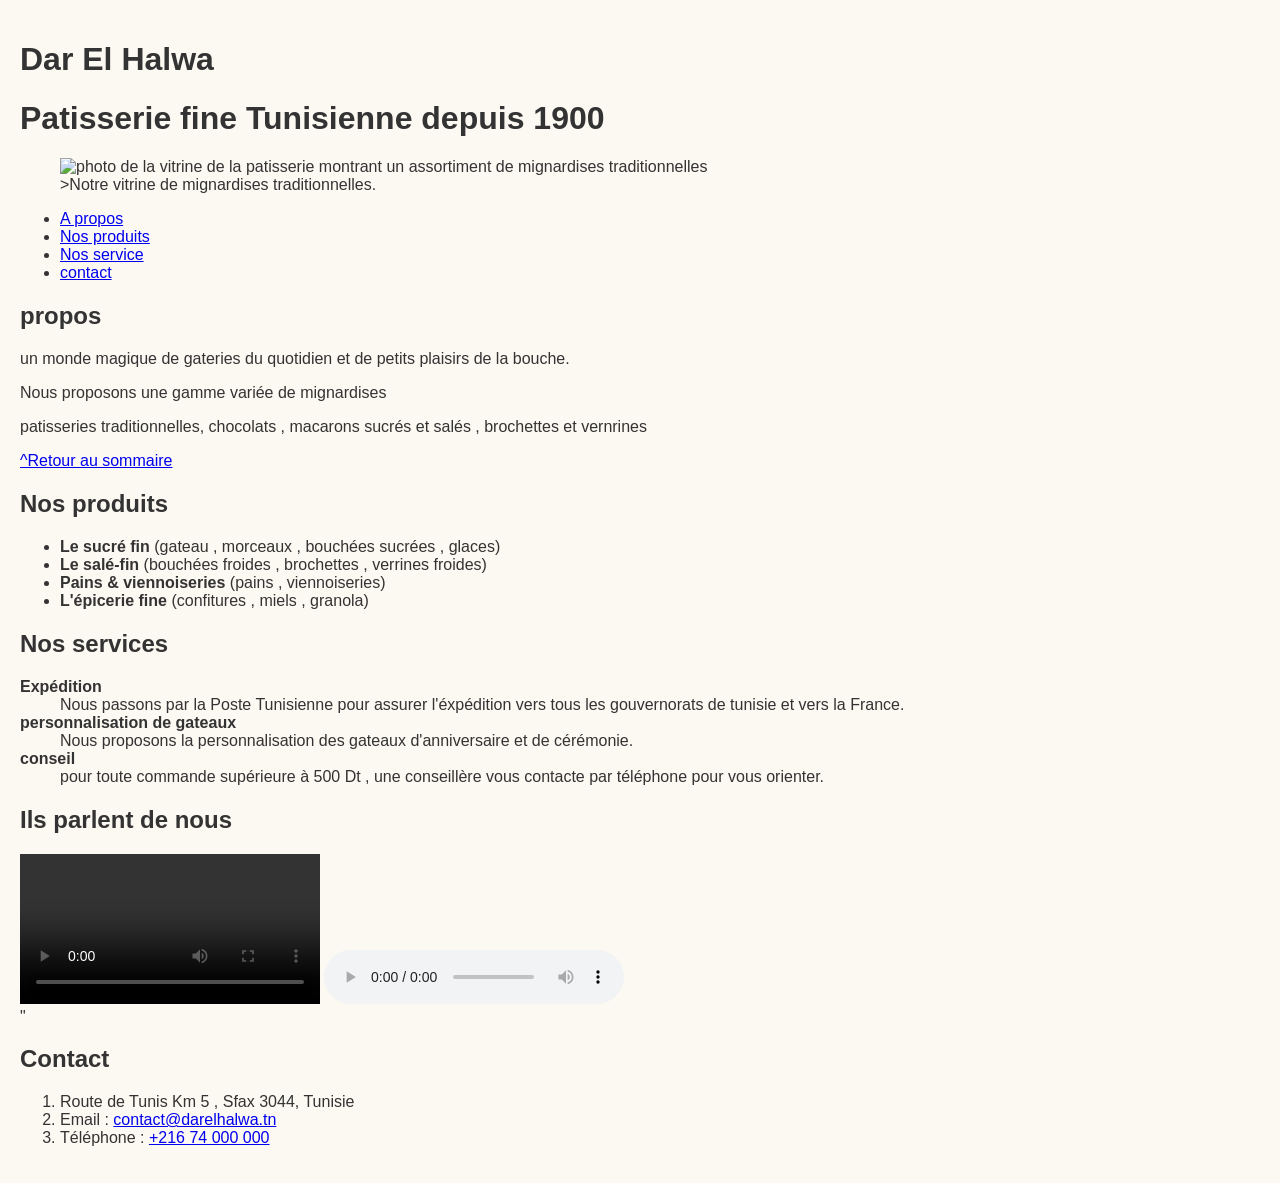
==== index.html @ bf85b287 "correction de la balise nav et verification finale" ====
<!DOCTYPE html>
<html lang="fr">
<head>
    <meta charset="UTF-8">
    <meta name="viewport" content="width=device-width, initial-scale=1.0">
    <title>tableau de la carte des prix</title>
    <link rel="stylesheet" href="style.css">
</head>
<body>
    <header>
        <h1>Dar El Halwa</h1>
        <h1>Patisserie fine Tunisienne depuis 1900</h1>
        <figure>
            <img src="image/patisserie.jpg" alt="photo de la vitrine de la patisserie montrant un assortiment de mignardises traditionnelles">
            <figcaption>>Notre vitrine de mignardises traditionnelles.</figcaption>
        </figure>
    </header>
    <nav id="sommaire">
        <ul>
            <li><a href="#apropos">A propos</a></li>
            <li><a href="#produits">Nos produits</a></li>
            <li><a href="#services">Nos service</a></li>
            <li><a href="#contact">contact</a></li>
        </ul>
    </nav>
    <main>
        <section id="apropos">
            <h2> propos </h2>
            <p>un monde magique de gateries du quotidien et de petits plaisirs de la bouche.</p>
            <p>Nous proposons une gamme variée de mignardises  </p>
            <p>patisseries traditionnelles, chocolats , macarons sucrés et salés , brochettes et vernrines</p>
            <p><a href="#sommaire">^Retour au sommaire</a>
        </section>
        <section id="produits">
            <h2>Nos produits</h2>
            <ul>
                <li><strong>Le sucré fin</strong> (gateau , morceaux , bouchées sucrées , glaces)</li>
                <li><strong>Le salé-fin</strong> (bouchées froides , brochettes , verrines froides)</li>
                <li><strong>Pains & viennoiseries</strong> (pains , viennoiseries)</li>
                <li><strong>L'épicerie fine</strong> (confitures , miels , granola)</li>
            </ul>

        </section>
        <section id="services">
            <h2>Nos services</h2>
            <dl>
                <dt><strong>Expédition</strong></dt>
                <dd>Nous passons par la Poste Tunisienne pour assurer l'éxpédition vers tous les gouvernorats de tunisie et vers la France.</dd>
                <dt><strong>personnalisation de gateaux</strong></dt>
                <dd>Nous proposons la personnalisation des gateaux d'anniversaire et de cérémonie.</dd>
                <dt><strong>conseil</strong></dt>
                <dd>pour toute commande supérieure à 500 Dt , une conseillère vous contacte par téléphone pour vous orienter. </dd>
            </dl>
            <p></p>
        </section>
        <section id="temoignages">
            <h2>Ils parlent de nous</h2>
            <video controls>
                <source src="media/temoignage.mp4" type="video/mp4">
                Votre navigateur ne supporte pas la lecture de vidéos.
            </video>
            <audio controls>
                <source src="media/avis-client.mp3" type="audio/mpeg">
                Votre navigateur ne supporte pas la lecture d'audio.
            </audio>
        </section>"
        <section id="contact">
            <h2>Contact</h2>
            <ol>
                <li>Route de Tunis Km 5 , Sfax 3044, Tunisie</li>
                <li>Email : <a href="mailto:contact@darrlhalwa.tn">contact@darelhalwa.tn</a></li>
                <li>Téléphone : <a href="tel:+21674000000">+216 74 000 000</a></li>
            </ol>
            <p></p>
        </section>
        
    </main>
    
</body>
</html
---- style.css ----
body {
    font-family: Arial, sans-serif;
    background-color: #fcf8f2;
    color: #333333;
    margin: 0;
    padding: 20px;
}
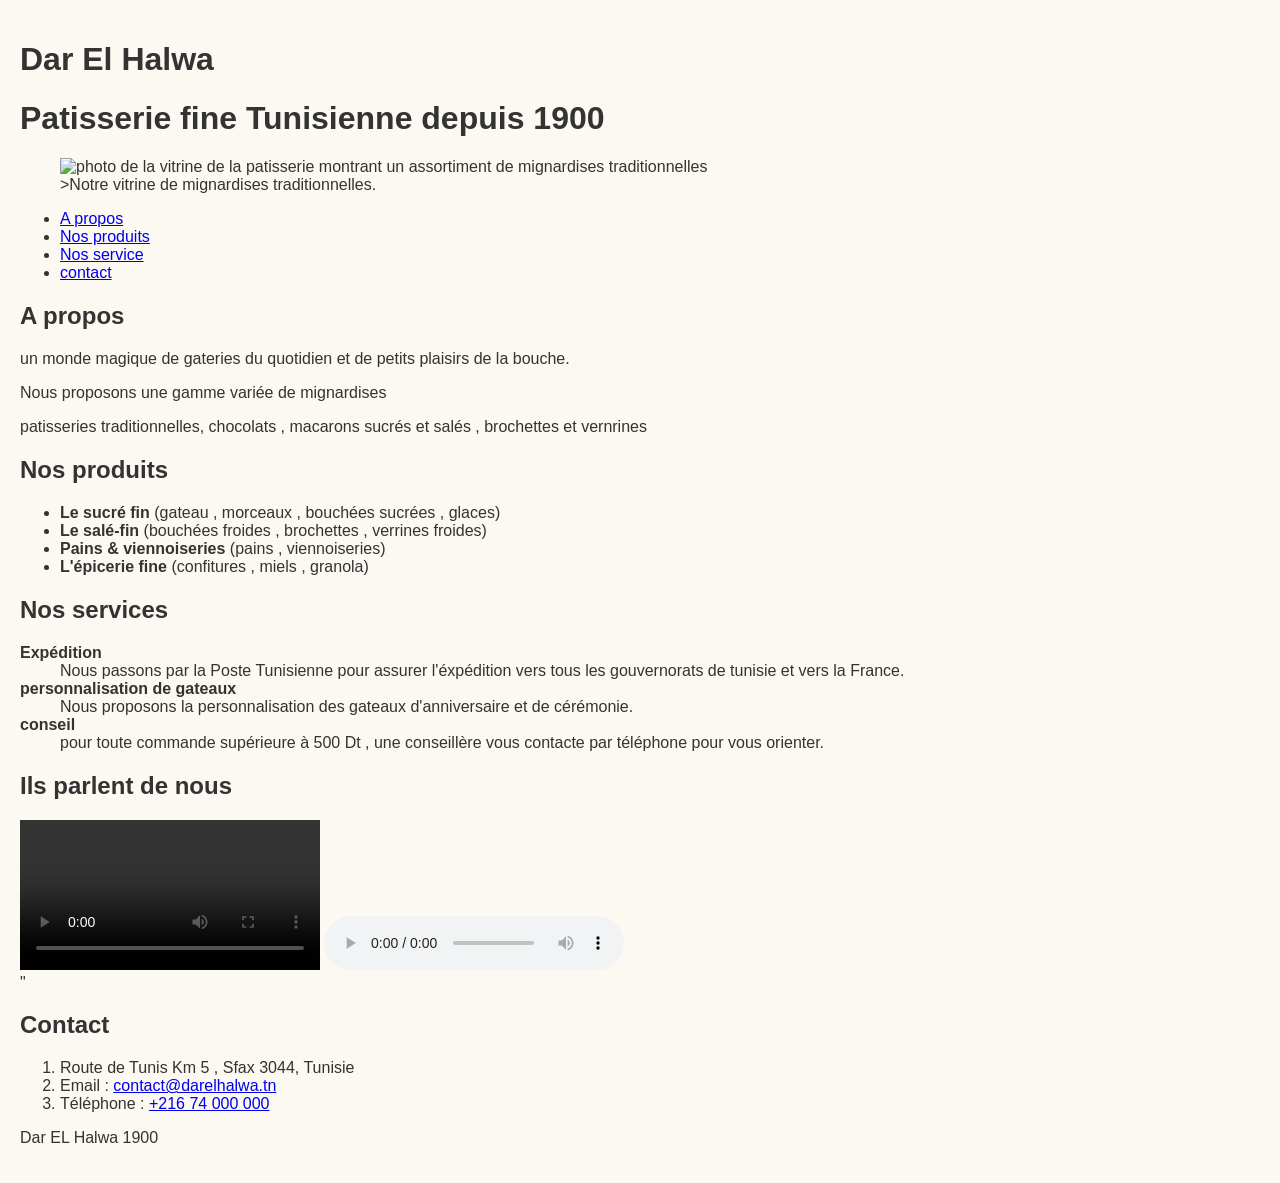
==== commit 7a63d387: "Tp3 commande.html complete" ====
--- a/index.html
+++ b/index.html
@@ -25,11 +25,10 @@
     </nav>
     <main>
         <section id="apropos">
-            <h2> propos </h2>
+            <h2> A propos </h2>
             <p>un monde magique de gateries du quotidien et de petits plaisirs de la bouche.</p>
             <p>Nous proposons une gamme variée de mignardises  </p>
             <p>patisseries traditionnelles, chocolats , macarons sucrés et salés , brochettes et vernrines</p>
-            <p><a href="#sommaire">^Retour au sommaire</a>
         </section>
         <section id="produits">
             <h2>Nos produits</h2>
@@ -77,4 +76,7 @@
     </main>
     
 </body>
+<footer>
+   <p>Dar EL Halwa 1900</p> 
+</footer>
 </html
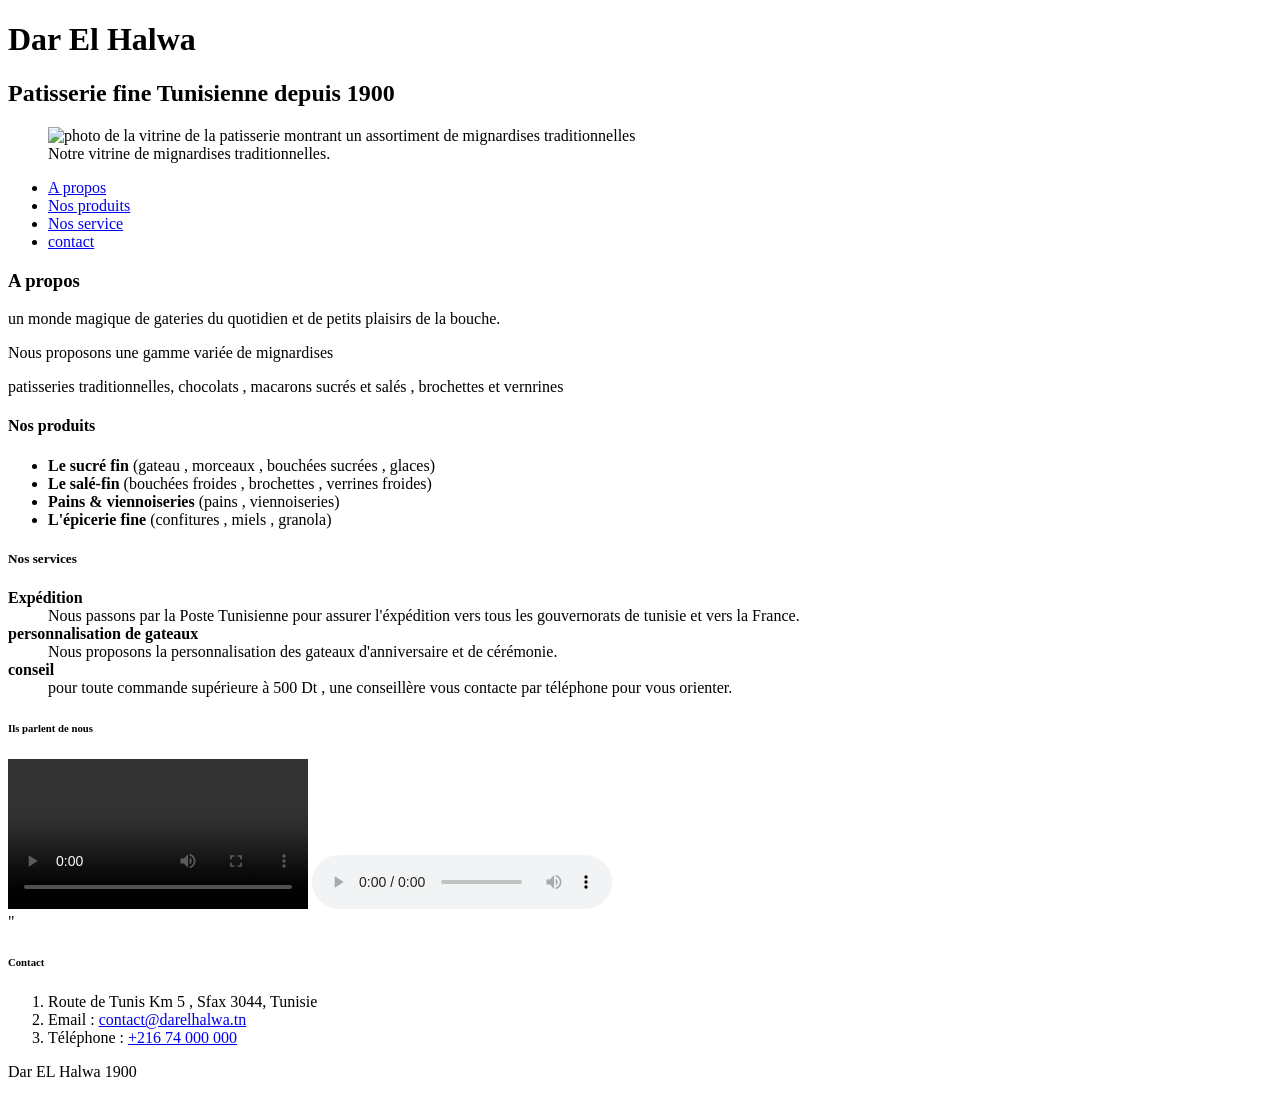
==== commit 5c02a9f7: "Terminer tp4: css et validation w3c" ====
--- a/index.html
+++ b/index.html
@@ -4,15 +4,15 @@
     <meta charset="UTF-8">
     <meta name="viewport" content="width=device-width, initial-scale=1.0">
     <title>tableau de la carte des prix</title>
-    <link rel="stylesheet" href="style.css">
+    <link rel="stylesheet" href="css/style.css">
 </head>
 <body>
     <header>
         <h1>Dar El Halwa</h1>
-        <h1>Patisserie fine Tunisienne depuis 1900</h1>
+        <h2>Patisserie fine Tunisienne depuis 1900</h2>
         <figure>
             <img src="image/patisserie.jpg" alt="photo de la vitrine de la patisserie montrant un assortiment de mignardises traditionnelles">
-            <figcaption>>Notre vitrine de mignardises traditionnelles.</figcaption>
+            <figcaption>Notre vitrine de mignardises traditionnelles.</figcaption>
         </figure>
     </header>
     <nav id="sommaire">
@@ -25,13 +25,13 @@
     </nav>
     <main>
         <section id="apropos">
-            <h2> A propos </h2>
+            <h3> A propos </h3>
             <p>un monde magique de gateries du quotidien et de petits plaisirs de la bouche.</p>
             <p>Nous proposons une gamme variée de mignardises  </p>
             <p>patisseries traditionnelles, chocolats , macarons sucrés et salés , brochettes et vernrines</p>
         </section>
         <section id="produits">
-            <h2>Nos produits</h2>
+            <h4>Nos produits</h4>
             <ul>
                 <li><strong>Le sucré fin</strong> (gateau , morceaux , bouchées sucrées , glaces)</li>
                 <li><strong>Le salé-fin</strong> (bouchées froides , brochettes , verrines froides)</li>
@@ -41,7 +41,7 @@
 
         </section>
         <section id="services">
-            <h2>Nos services</h2>
+            <h5>Nos services</h5>
             <dl>
                 <dt><strong>Expédition</strong></dt>
                 <dd>Nous passons par la Poste Tunisienne pour assurer l'éxpédition vers tous les gouvernorats de tunisie et vers la France.</dd>
@@ -50,10 +50,9 @@
                 <dt><strong>conseil</strong></dt>
                 <dd>pour toute commande supérieure à 500 Dt , une conseillère vous contacte par téléphone pour vous orienter. </dd>
             </dl>
-            <p></p>
         </section>
         <section id="temoignages">
-            <h2>Ils parlent de nous</h2>
+            <h6>Ils parlent de nous</h6>
             <video controls>
                 <source src="media/temoignage.mp4" type="video/mp4">
                 Votre navigateur ne supporte pas la lecture de vidéos.
@@ -64,7 +63,7 @@
             </audio>
         </section>"
         <section id="contact">
-            <h2>Contact</h2>
+            <h6>Contact</h6>
             <ol>
                 <li>Route de Tunis Km 5 , Sfax 3044, Tunisie</li>
                 <li>Email : <a href="mailto:contact@darrlhalwa.tn">contact@darelhalwa.tn</a></li>
@@ -72,11 +71,10 @@
             </ol>
             <p></p>
         </section>
-        
-    </main>
+    </main>    
+    <footer>
+     <p>Dar EL Halwa 1900</p> 
+    </footer>
     
 </body>
-<footer>
-   <p>Dar EL Halwa 1900</p> 
-</footer>
-</html
+</html>
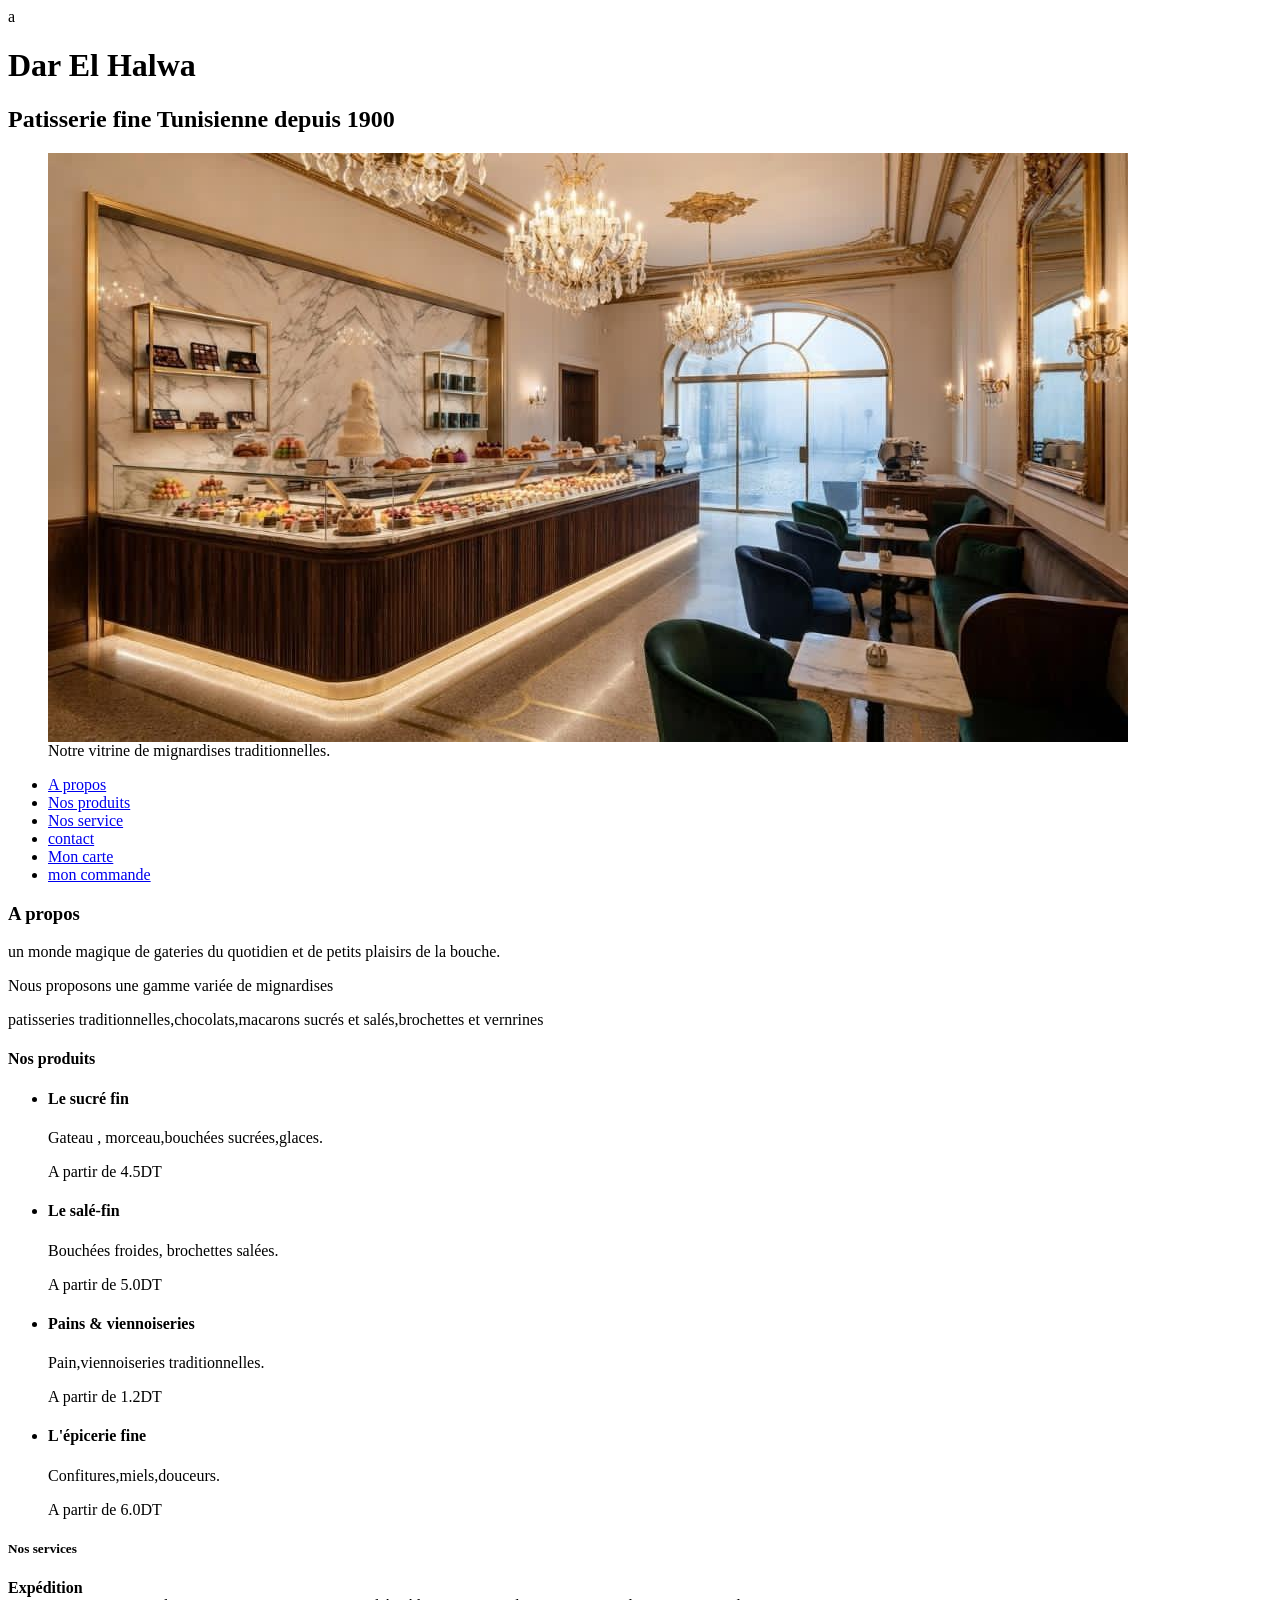
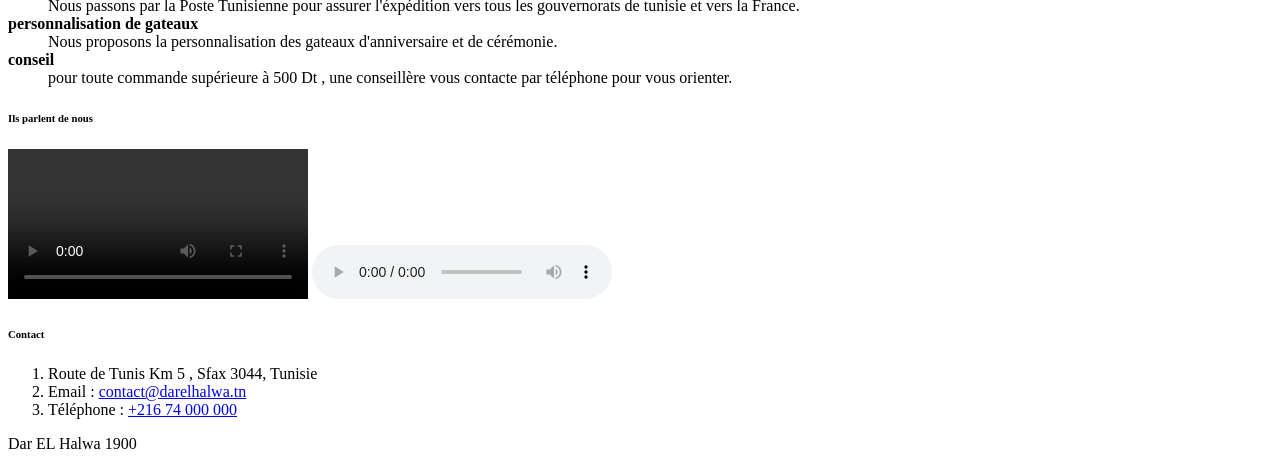
==== commit 56117b91: "laision css" ====
--- a/index.html
+++ b/index.html
@@ -1,4 +1,4 @@
-<!DOCTYPE html>
+a<!DOCTYPE html>
 <html lang="fr">
 <head>
     <meta charset="UTF-8">
@@ -21,24 +21,41 @@
             <li><a href="#produits">Nos produits</a></li>
             <li><a href="#services">Nos service</a></li>
             <li><a href="#contact">contact</a></li>
+            <li><a href="carte.html">Mon carte</a></li>
+            <li><a href="commande.html">mon commande</a>
         </ul>
     </nav>
     <main>
         <section id="apropos">
             <h3> A propos </h3>
             <p>un monde magique de gateries du quotidien et de petits plaisirs de la bouche.</p>
-            <p>Nous proposons une gamme variée de mignardises  </p>
-            <p>patisseries traditionnelles, chocolats , macarons sucrés et salés , brochettes et vernrines</p>
+            <p>Nous proposons une gamme variée de mignardises </p>
+            <p>patisseries traditionnelles,chocolats,macarons sucrés et salés,brochettes et vernrines</p>
         </section>
         <section id="produits">
             <h4>Nos produits</h4>
-            <ul>
-                <li><strong>Le sucré fin</strong> (gateau , morceaux , bouchées sucrées , glaces)</li>
-                <li><strong>Le salé-fin</strong> (bouchées froides , brochettes , verrines froides)</li>
-                <li><strong>Pains & viennoiseries</strong> (pains , viennoiseries)</li>
-                <li><strong>L'épicerie fine</strong> (confitures , miels , granola)</li>
+            <ul class="grille-produits">
+                <li class="carte">
+                    <h4>Le sucré fin</h4>
+                    <p>Gateau , morceau,bouchées sucrées,glaces.</p>
+                    <p class="prix">A partir de 4.5DT</p>
+                </li>
+                <li class="carte">
+                    <h4>Le salé-fin</h4>
+                    <p>Bouchées froides, brochettes salées.</p>
+                    <p class="prix">A partir de 5.0DT</p>
+                </li>
+                <li class="carte">
+                    <h4>Pains & viennoiseries</h4>
+                    <p>Pain,viennoiseries traditionnelles.</p>
+                    <p class="prix">A partir de 1.2DT</p>
+                </li>
+                <li class="carte">
+                    <h4>L'épicerie fine</h4>
+                    <p>Confitures,miels,douceurs.</p>
+                    <p class="prix">A partir de 6.0DT</p>
+                </li>
             </ul>
-
         </section>
         <section id="services">
             <h5>Nos services</h5>
@@ -61,7 +78,7 @@
                 <source src="media/avis-client.mp3" type="audio/mpeg">
                 Votre navigateur ne supporte pas la lecture d'audio.
             </audio>
-        </section>"
+        </section>
         <section id="contact">
             <h6>Contact</h6>
             <ol>
@@ -69,12 +86,10 @@
                 <li>Email : <a href="mailto:contact@darrlhalwa.tn">contact@darelhalwa.tn</a></li>
                 <li>Téléphone : <a href="tel:+21674000000">+216 74 000 000</a></li>
             </ol>
-            <p></p>
         </section>
     </main>    
     <footer>
      <p>Dar EL Halwa 1900</p> 
     </footer>
-    
 </body>
 </html>
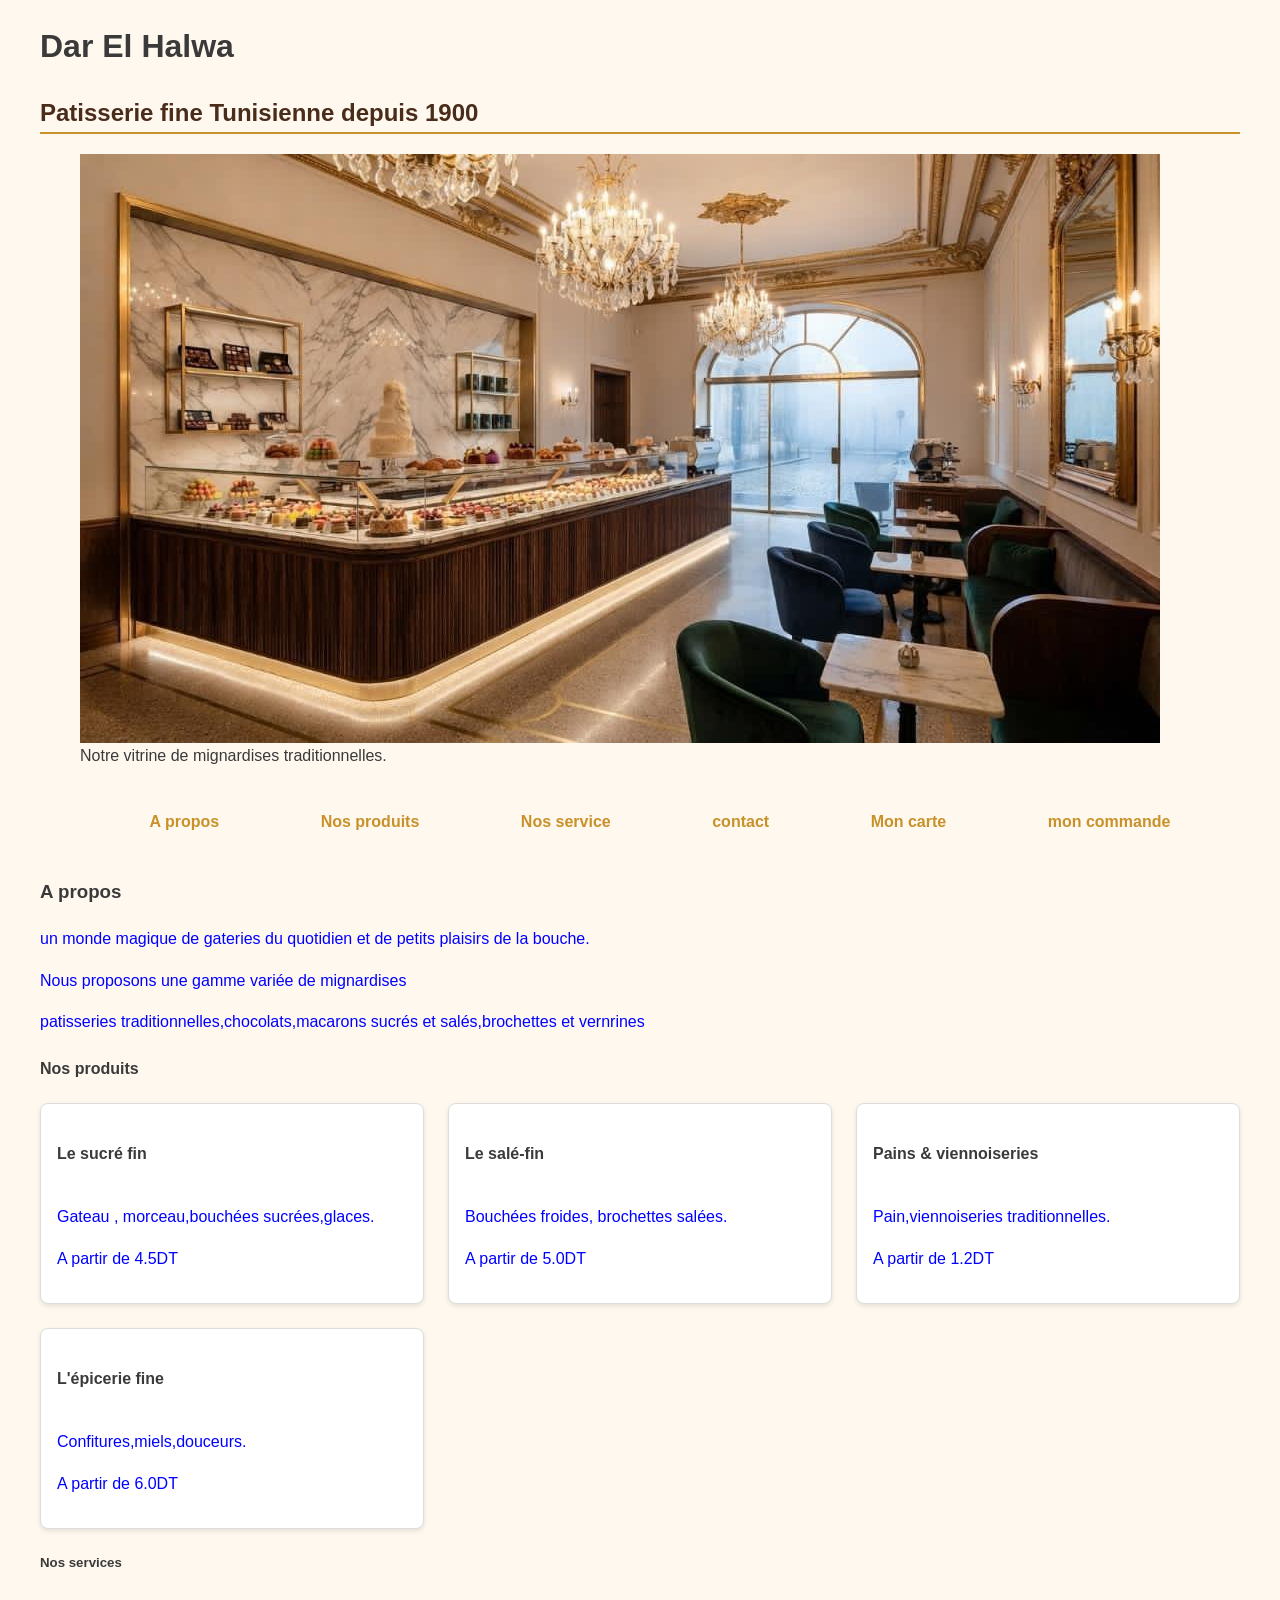
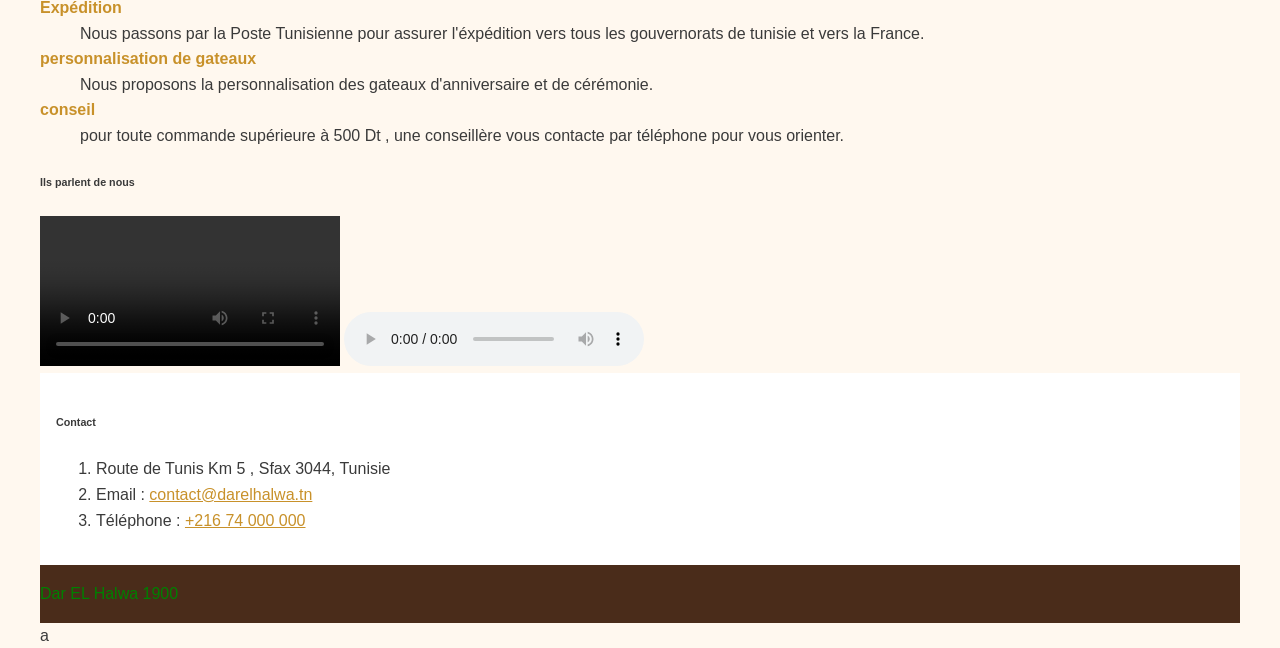
==== commit 38ae59f5: "Fix viedo name" ====
--- a/index.html
+++ b/index.html
@@ -4,7 +4,7 @@
     <meta charset="UTF-8">
     <meta name="viewport" content="width=device-width, initial-scale=1.0">
     <title>tableau de la carte des prix</title>
-    <link rel="stylesheet" href="css/style.css">
+    <link rel="stylesheet" href="style.css">
 </head>
 <body>
     <header>
--- a/style.css
+++ b/style.css
@@ -0,0 +1,188 @@
+*, ::before, ::after {
+    box-sizing: border-box;
+}
+:root {
+    --miel: #c8912a;
+    --chocolat: #4a2c1a;
+    --creme: #fff8ef;
+    --espace: 1rem;
+    --gris-texte: #3a3a3a;
+}
+body {
+    background-color: var(--creme);
+    color: var(--gris-texte);
+}
+h2 {
+    color: var(--chocolat);
+    border-bottom: 2px solid var(--miel);
+}
+nav a {
+    text-decoration: none;
+    color: var(--chocolat);
+    font-weight: bold;
+}
+strong {
+    color: var(--miel)
+}
+footer {
+    background-color: var(--chocolat);
+    color: var(--creme);
+    text-align: center;
+}
+#contact {
+    background-color: #ffffff;
+    padding: var(--espace);
+}
+mise-en-avant {
+    font-size: larger;
+    font-style: italic;
+}
+a:link {
+    color: var(--miel);
+}
+a:visited {
+    color: var(--pistache);
+}
+a:hover {
+    text-decoration: underline;
+    color: var(--chocolat);
+}
+a:active {
+    color: var(--chocolat)
+}
+p {
+    color: green;
+}
+main p {
+    color:blue;
+}
+.mise-en-avant {
+    color:red;
+}
+.carte-info {
+    width: 400px;
+    padding: 20px;
+    border: 2px solid var(--miel);
+    margin: 30px auto;
+}
+body {
+    font-family: sans-serif;
+    line-height: 1.6;
+}
+table {
+    border-collapse: collapse;
+    width: 100%;
+}
+th,td {
+    border: 1px solid #ccc;
+    padding: 8px;
+}
+thead th {
+    background-color: var(--miel);
+    color: var(--miel);
+}
+tbody tr td:last-child {
+    text-align: right;
+}
+tbody tr:nth-child(even) {
+    background-color: #faf3e8;
+}
+caption {
+    caption-side: bottom;
+    font-style: italic;
+}
+table {
+    border-collapse: collapse;
+    width: 100%;
+}
+thead {
+    background-color: var(--miel);
+    color: var(--chocolat);
+}
+th,td {
+    padding: 8px;
+    border: 1px solid #cccccc;
+}
+tbody tr td:last-child {
+    text-align: right;
+}
+tbody tr:nth-child(even) {
+    background-color: #faf3e8;
+}
+caption {
+    caption-side: bottom;
+    font-style: italic;
+}
+nav ul {
+    display:flex;
+    flex-wrap: wrap;
+    justify-content: space-evenly;
+    align-items: center;
+    gap: var(--espace);
+    list-style: none;
+}
+nav a {
+    display: block;
+    padding: 0.5rem 1rem;
+    text-decoration: none;
+    color: var(--chocolat);
+    border-radius: 4px;
+    transition: background-color 0.3s ease;
+}
+nav a:hover {
+    background-color: var(--miel);
+}
+footer {
+    display: flex;
+    gap: calc(var(--espace)*2);
+    justify-content: space-between;
+}
+footer > div {
+ align-self: start;                                                                                                                                                                                       flex:1;
+}
+.grille-produits {
+    display: grid;
+    grid-template-columns: repeat(3, 1fr);
+    gap: 1.5rem;
+    list-style: none;
+    padding: 0;
+}
+
+.carte {
+    display: flex;
+    flex-direction: column;
+    background-color: #fff;
+    border: 1px solid #ddd;
+    padding: 1rem;
+    border-radius: 8px;
+    box-shadow: 0 2px 5px rgba(0,0,0,0.1);
+}
+
+.carte .prix {
+    margin-top: auto;
+}
+body {
+    display: grid;
+    grid-template-areas: 
+        "entete"
+        "navigation"
+        "contenu"
+        "pied";
+    grid-template-rows: auto auto 1fr auto;
+    min-height: 100vh;
+    max-width: 1200px;
+    margin: 0 auto;
+}
+
+header { grid-area: entete; }
+nav { grid-area: navigation; }
+main { grid-area: contenu; }
+footer { grid-area: pied; }
+@media (min-width: 768px) {
+    .grille-produits { grid-template-columns: repeat(2, 1fr); }
+    footer { flex-direction: row; }
+}
+
+@media (min-width: 1024px) {
+    .grille-produits { grid-template-columns: repeat(3, 1fr); }
+}
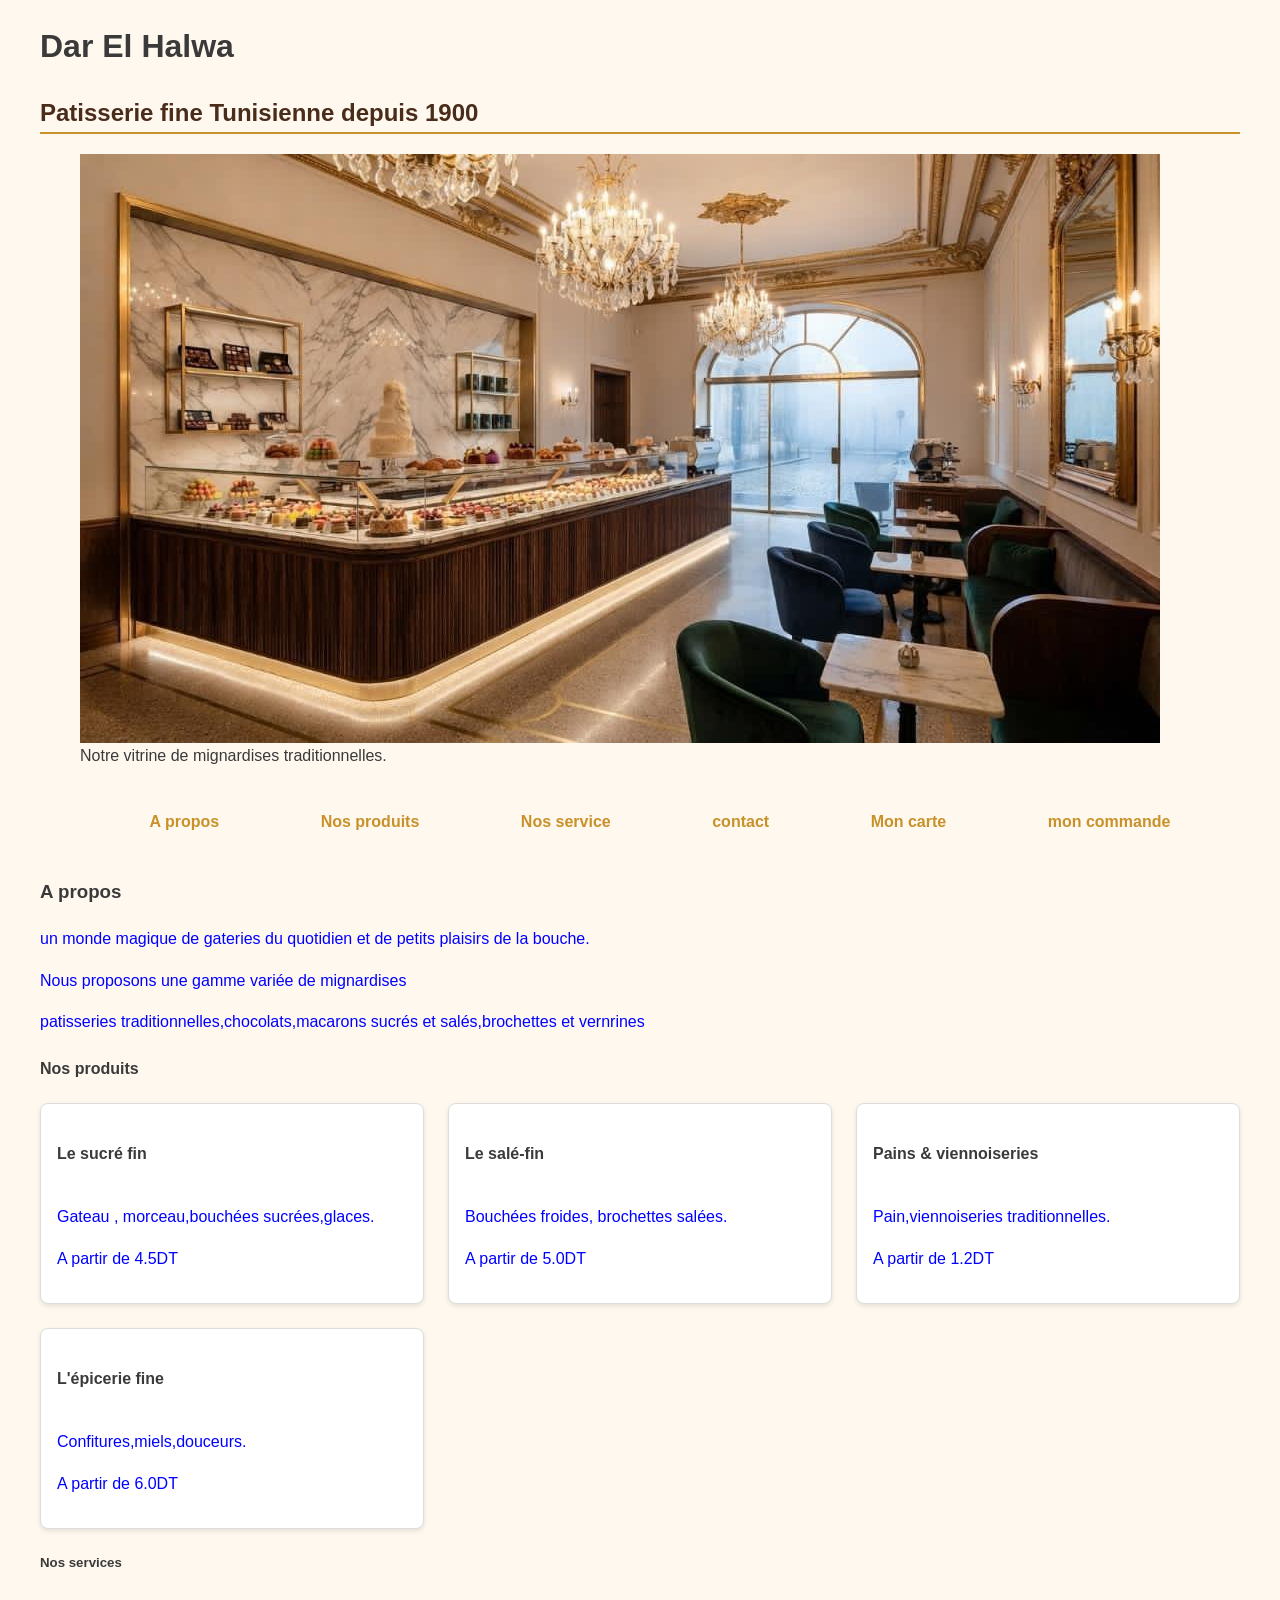
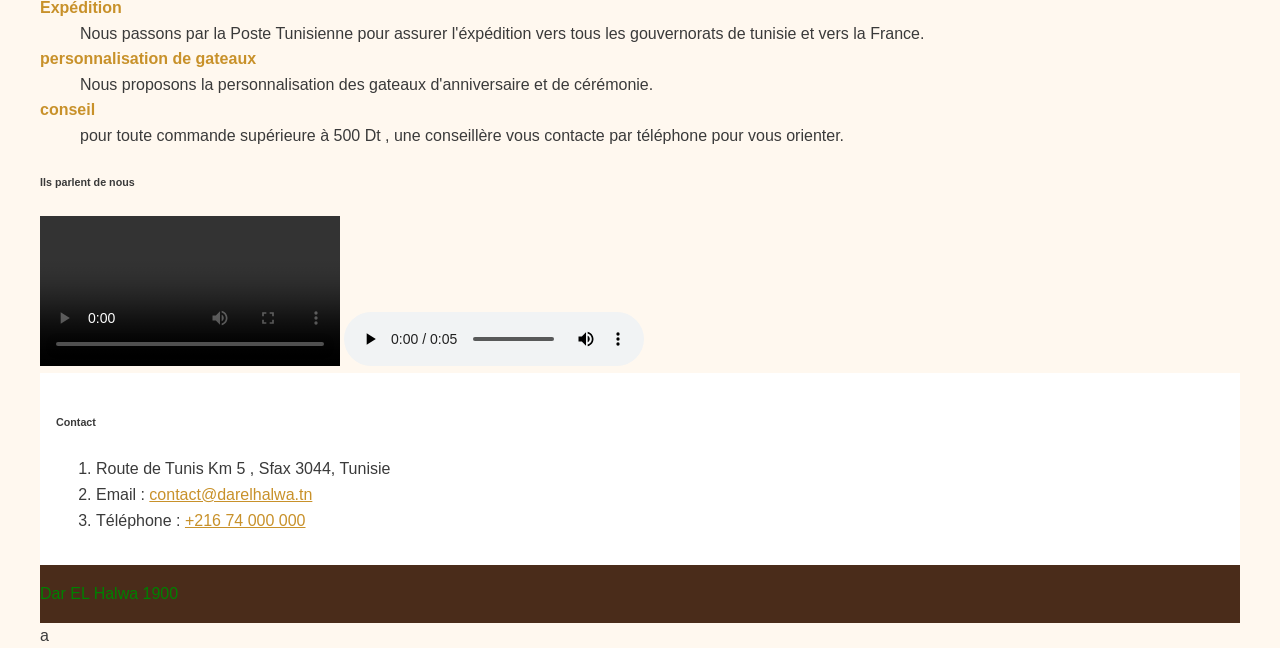
==== commit 09eec834: "Ajout du ficher audio et correction finale" ====
--- a/index.html
+++ b/index.html
@@ -71,11 +71,11 @@
         <section id="temoignages">
             <h6>Ils parlent de nous</h6>
             <video controls>
-                <source src="media/temoignage.mp4" type="video/mp4">
+                <source src="media/viedo.mp4" type="video/mp4">
                 Votre navigateur ne supporte pas la lecture de vidéos.
             </video>
             <audio controls>
-                <source src="media/avis-client.mp3" type="audio/mpeg">
+                <source src="media/audio.mp3" type="audio/mpeg">
                 Votre navigateur ne supporte pas la lecture d'audio.
             </audio>
         </section>
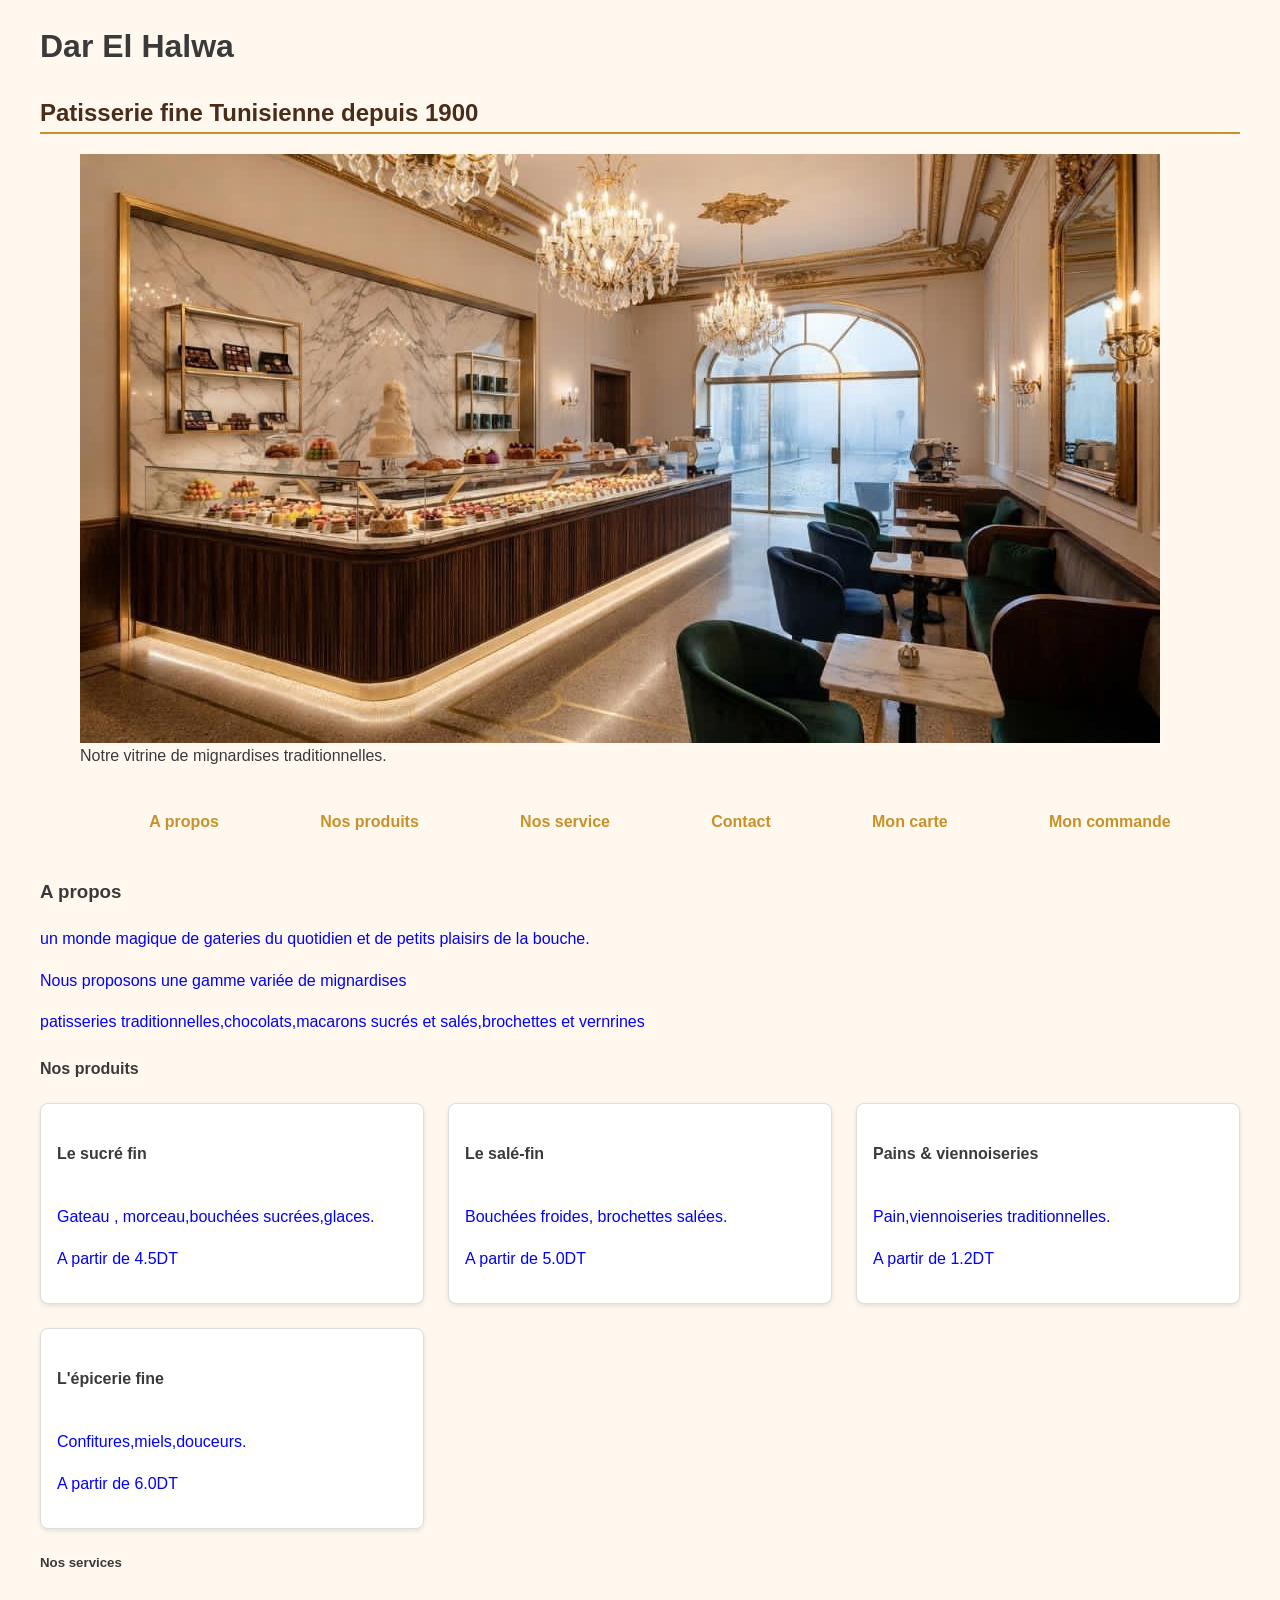
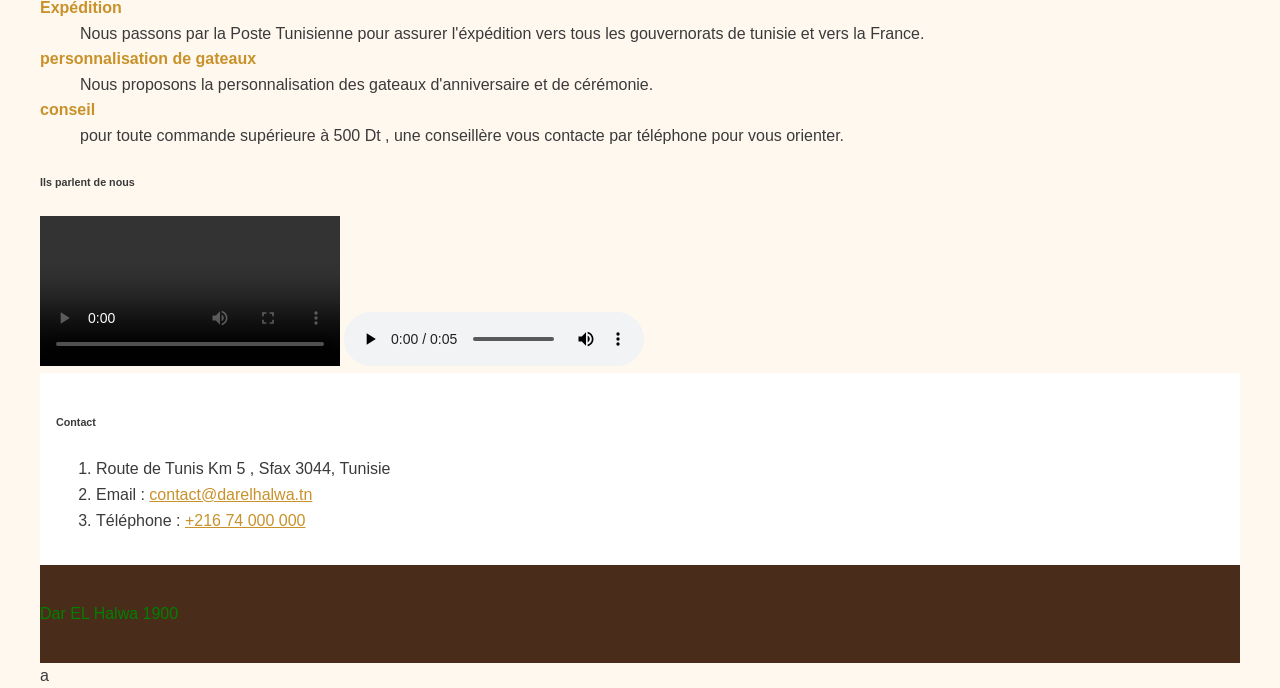
==== commit 17293216: "Modification au nievau css" ====
--- a/index.html
+++ b/index.html
@@ -20,9 +20,9 @@
             <li><a href="#apropos">A propos</a></li>
             <li><a href="#produits">Nos produits</a></li>
             <li><a href="#services">Nos service</a></li>
-            <li><a href="#contact">contact</a></li>
+            <li><a href="#contact">Contact</a></li>
             <li><a href="carte.html">Mon carte</a></li>
-            <li><a href="commande.html">mon commande</a>
+            <li><a href="commande.html">Mon commande</a>
         </ul>
     </nav>
     <main>
--- a/style.css
+++ b/style.css
@@ -131,8 +131,12 @@
 }
 nav a:hover {
     background-color: var(--miel);
+
 }
 footer {
+    width:100%;
+    margin:0;
+    padding:20px 0;
     display: flex;
     gap: calc(var(--espace)*2);
     justify-content: space-between;
